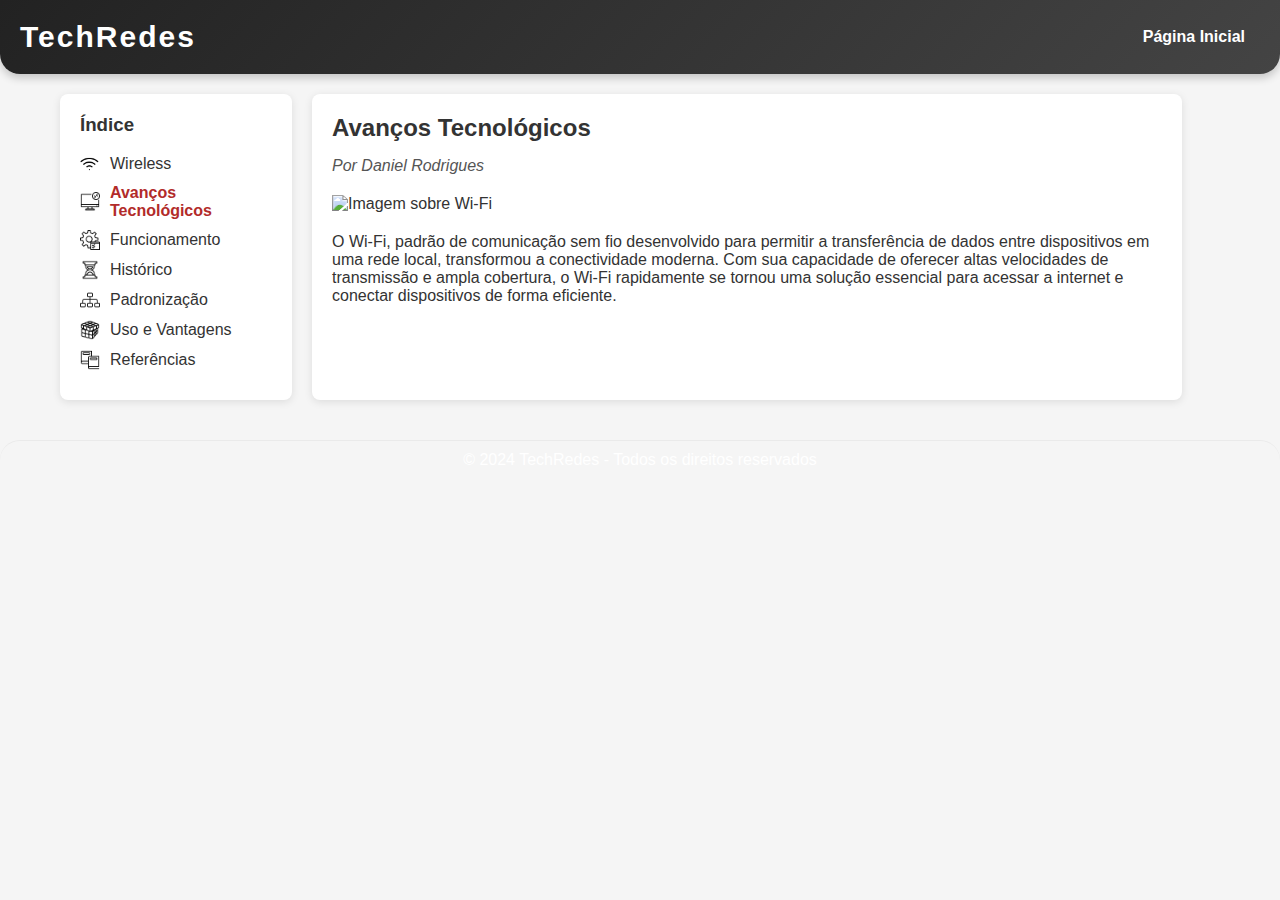
==== assets/html/avancos-tecnologicos.html @ 7eac4929 "primeiro lançamento" ====
<!-- Página Wireless (wireless.html) -->
<!DOCTYPE html>
<html lang="pt-BR">
<head>
    <meta charset="UTF-8">
    <meta name="viewport" content="width=device-width, initial-scale=1.0">
    <title>Wireless: A Revolução na Comunicação Sem Fio</title>
    <link rel="stylesheet" href="./../css/reading.styles.css">
</head>
<body>
    <header>
        <div class="logo">
            <h1>TechRedes</h1>
        </div>
        <nav>
            <ul>
                <li><a href="./../../index.html">Página Inicial</a></li>
            </ul>
        </nav>
    </header>

    <main>
        <div class="content">
            <aside class="indice-lateral">
                <h3>Índice</h3> <br>
                <ul>
                    <li>
                        <a href="wireless.html">
                            <img src="./../img/icons/icons8-wi-fi-64.png" alt="Ícone Wireless" class="indice-icon">
                            Wireless
                        </a>
                    </li>
                    <li>
                        <a href="avanços-tecnologicos.html" class="ativo">
                            <img src="./../img/icons/icons8-conexão-rdp-100.png" alt="Ícone Avanços Tecnológicos" class="indice-icon">
                            Avanços Tecnológicos
                        </a>
                    </li>
                    <li>
                        <a href="funcionamento.html">
                            <img src="./../img/icons/icons8-ferramentas-100.png" alt="Ícone Funcionamento" class="indice-icon">
                            Funcionamento
                        </a>
                    </li>
                    <li>
                        <a href="histórico.html">
                            <img src="./../img/icons/icons8-histórico-100.png" alt="Ícone Histórico" class="indice-icon">
                            Histórico
                        </a>
                    </li>
                    <li>
                        <a href="padronizacao.html">
                            <img src="./../img/icons/icons8-estrutura-100.png" alt="Ícone Padronização" class="indice-icon">
                            Padronização
                        </a>
                    </li>
                    <li>
                        <a href="uso-vantagens.html">
                            <img src="./../img/icons/icons8-cubo-de-rubik-100.png" alt="Ícone Uso e Vantagens" class="indice-icon">
                            Uso e Vantagens
                        </a>
                    </li>
                    <li>
                        <a href="referencias.html">
                            <img src="./../img/icons/icons8-livros-100.png" alt="Ícone Referências" class="indice-icon">
                            Referências
                        </a>
                    </li>
                </ul>
            </aside>

            <section class="conteudo-principal">
                <h2>Avanços Tecnológicos</h2>
                <p class="autor">Por Daniel Rodrigues</p>

                <img src="./../images/wireless-tech.jpg" alt="Imagem sobre Wi-Fi" class="imagem-principal">

                <p>
                    O Wi-Fi, padrão de comunicação sem fio desenvolvido para permitir a transferência de dados entre dispositivos em uma rede local, transformou a conectividade moderna. Com sua capacidade de oferecer altas velocidades de transmissão e ampla cobertura, o Wi-Fi rapidamente se tornou uma solução essencial para acessar a internet e conectar dispositivos de forma eficiente. 
                </p>
                <!-- Aqui você pode incluir mais conteúdo relacionado ao Wi-Fi -->
            </section>
        </div>
    </main>

    <footer>
        <p>&copy; 2024 TechRedes - Todos os direitos reservados</p>
    </footer>
</body>
</html>
---- assets/css/reading.styles.css ----
/* Incluindo estilos da página principal */
@import url('styles.css');

/* Estilo geral para as páginas de leitura */
body {
    background-color: #f5f5f5;
}

/* Layout principal para páginas de leitura */
.content {
    display: flex;
    margin: 20px auto;
    max-width: 1200px;
    padding: 0 20px;
}

/* Índice lateral */
.indice-lateral {
    width: 20%;
    background-color: #fff;
    padding: 20px;
    border-radius: 8px;
    box-shadow: 0 2px 8px rgba(0, 0, 0, 0.1);
    margin-right: 20px;
}

.indice-lateral h3 {
    margin-top: 0;
}

.indice-lateral ul {
    list-style: none;
    padding: 0;
}

.indice-lateral ul li {
    margin-bottom: 10px;
    display: flex;
    align-items: center;
}

.indice-lateral ul li a {
    text-decoration: none;
    color: #333;
    display: flex;
    align-items: center;
}

.indice-lateral ul li a:hover,
.indice-lateral ul li a.ativo {
    color: #b22b2a;
    font-weight: bold;
}

.indice-icon {
    width: 20px;
    height: 20px;
    margin-right: 10px;
}

/* Conteúdo principal */
.conteudo-principal {
    width: 75%;
    background-color: #fff;
    padding: 20px;
    border-radius: 8px;
    box-shadow: 0 2px 8px rgba(0, 0, 0, 0.1);
}

.conteudo-principal h2 {
    margin-bottom: 15px;
    color: #333;
}

/* Imagem principal */
.imagem-principal {
    width: 100%;
    max-height: 400px;
    object-fit: cover;
    margin-bottom: 20px;
}

/* Autor */
.autor {
    font-style: italic;
    color: #555;
    margin-bottom: 20px;
}

/* Footer específico para páginas de leitura */
footer {
    background-color: #f5f5f5;
    text-align: center;
    padding: 10px 0;
    border-top: 1px solid #eaeaea;
}

/* Seção de resumo */
.resumo {
    background-color: #f9f9f9;
    padding: 20px;
    border-left: 5px solid #007BFF;
    margin-bottom: 30px;
}

/* Tabela de vantagens */
.tabela-vantagens {
    width: 100%;
    border-collapse: collapse;
    margin-top: 20px;
}

.tabela-vantagens th, .tabela-vantagens td {
    border: 1px solid #ddd;
    padding: 8px;
}

.tabela-vantagens th {
    background-color: #007BFF;
    color: white;
}

/* Caixa de destaque */
.caixa-destaque {
    background-color: #f0f0f0;
    padding: 15px;
    border-left: 4px solid #007BFF;
    margin: 20px 0;
}

/* Código de exemplo */
.codigo-exemplo {
    background-color: #272822;
    color: #f8f8f2;
    padding: 15px;
    font-family: monospace;
    margin: 20px 0;
}

/* Botão de download */
.btn-download {
    display: inline-block;
    padding: 10px 20px;
    background-color: #007BFF;
    color: white;
    text-decoration: none;
    border-radius: 4px;
    margin-top: 20px;
}

.btn-download:hover {
    background-color: #0056b3;
}

/* Estilos específicos para a página wireless.html */

/* Estilo geral para a página wireless */
body {
    background-color: #f5f5f5;
}

/* Layout principal para a página wireless */
.content {
    display: flex;
    margin: 20px auto;
    max-width: 1200px;
    padding: 0 20px;
}

/* Índice lateral da página wireless */
.indice-lateral {
    width: 20%;
    background-color: #fff;
    padding: 20px;
    border-radius: 8px;
    box-shadow: 0 2px 8px rgba(0, 0, 0, 0.1);
    margin-right: 20px;
}

.indice-lateral h3 {
    margin-top: 0;
}

.indice-lateral ul {
    list-style: none;
    padding: 0;
}

.indice-lateral ul li {
    margin-bottom: 10px;
    display: flex;
    align-items: center;
}

.indice-lateral ul li a {
    text-decoration: none;
    color: #333;
    display: flex;
    align-items: center;
}

.indice-lateral ul li a:hover,
.indice-lateral ul li a.ativo {
    color: #b22b2a;
    font-weight: bold;
}

.indice-icon {
    width: 20px;
    height: 20px;
    margin-right: 10px;
}

/* Conteúdo principal da página wireless */
.conteudo-principal {
    width: 75%;
    background-color: #fff;
    padding: 20px;
    border-radius: 8px;
    box-shadow: 0 2px 8px rgba(0, 0, 0, 0.1);
}

.conteudo-principal h2 {
    margin-bottom: 15px;
    color: #333;
}

/* Contêiner da imagem principal */
.imagem-principal-container {
    display: flex;
    justify-content: center; /* Centraliza horizontalmente */
    margin-bottom: 20px;
}

/* Imagem principal da página wireless */
.imagem-principal {
    width: 40%;
    max-height: 400px;
    object-fit: cover;
}


/* Autor da página wireless */
.autor {
    font-style: italic;
    color: #555;
    margin-bottom: 20px;
}

/* Footer da página wireless */
footer {
    background-color: #f5f5f5;
    text-align: center;
    padding: 10px 0;
    border-top: 1px solid #eaeaea;
}

/* Caixa de destaque da página wireless */
.caixa-destaque {
    background-color: #f0f0f0;
    padding: 15px;
    border-left: 4px solid #007BFF;
    margin: 20px 0;
}

/* Estilos para gráfico e diagrama */
/* Estilos para o contêiner de gráficos e diagramas */
.grafico {
    display: flex;
    justify-content: center; /* Centraliza a imagem horizontalmente */
    margin: 20px 0; /* Adicione margem se necessário */
}

.grafico img {
    width: 65%;
    height: auto;
}


/* Estilo do acordeão */
.acordeao {
    margin: 1rem 0;
}

.acordeao-btn {
    background-color: #007BFF;
    color: white;
    border: none;
    padding: 10px;
    cursor: pointer;
    text-align: left;
    width: 100%;
    border-radius: 4px;
}

.acordeao-conteudo {
    padding: 10px;
    display: none;
    border-top: 1px solid #ddd;
}

.acordeao-btn.active + .acordeao-conteudo {
    display: block;
}

/* Estilo da tabela de padrões */
.tabela-padroes {
    width: 100%;
    border-collapse: collapse;
    margin: 1rem 0;
}

.tabela-padroes th, .tabela-padroes td {
    border: 1px solid #ddd;
    padding: 8px;
    text-align: left;
}

.tabela-padroes th {
    background-color: #f4f4f4;
}

/* Lista de limitações e desafios */
.limitações-desafios,
.aplicacoes {
    list-style: none;
    padding: 0;
}

.limitações-desafios li,
.aplicacoes li {
    margin: 0.5rem 0;
}


/* Estilo para listas de componentes e limitações/desafios */
.componentes,
.limitações-desafios,
.aplicacoes {
    list-style: none;
    padding: 0;
    margin: 0;
}

/* Adicionando estilo às listas */
.componentes li,
.limitações-desafios li,
.aplicacoes li {
    background-color: #ffffff;
    border: 1px solid #ffffff;
    border-radius: 4px;
   /* padding: 0px; */
    margin-bottom: 10px;
    font-size: 16px;
    color: #333;
    transition: background-color 0.3s ease;
}

/* Alterar a cor de fundo ao passar o mouse */
.componentes li:hover,
.limitações-desafios li:hover,
.aplicacoes li:hover {
    background-color: #ffffff;
}

/* Adiciona ícones à esquerda dos itens da lista (opcional) */
.componentes li::before,
.limitações-desafios li::before,
.aplicacoes li::before {
    content: '•';
    color: #007BFF; /* Cor do ícone */
    font-size: 20px;
    margin-right: 10px;
    vertical-align: middle;
}

/* Estilo para listas numeradas */
.etapas-funcionamento {
    list-style-type: decimal;
    padding: 0 20px;
    margin: 20px 0;
}

.etapas-funcionamento li {
    margin-bottom: 10px;
    font-size: 16px;
    color: #333;
}
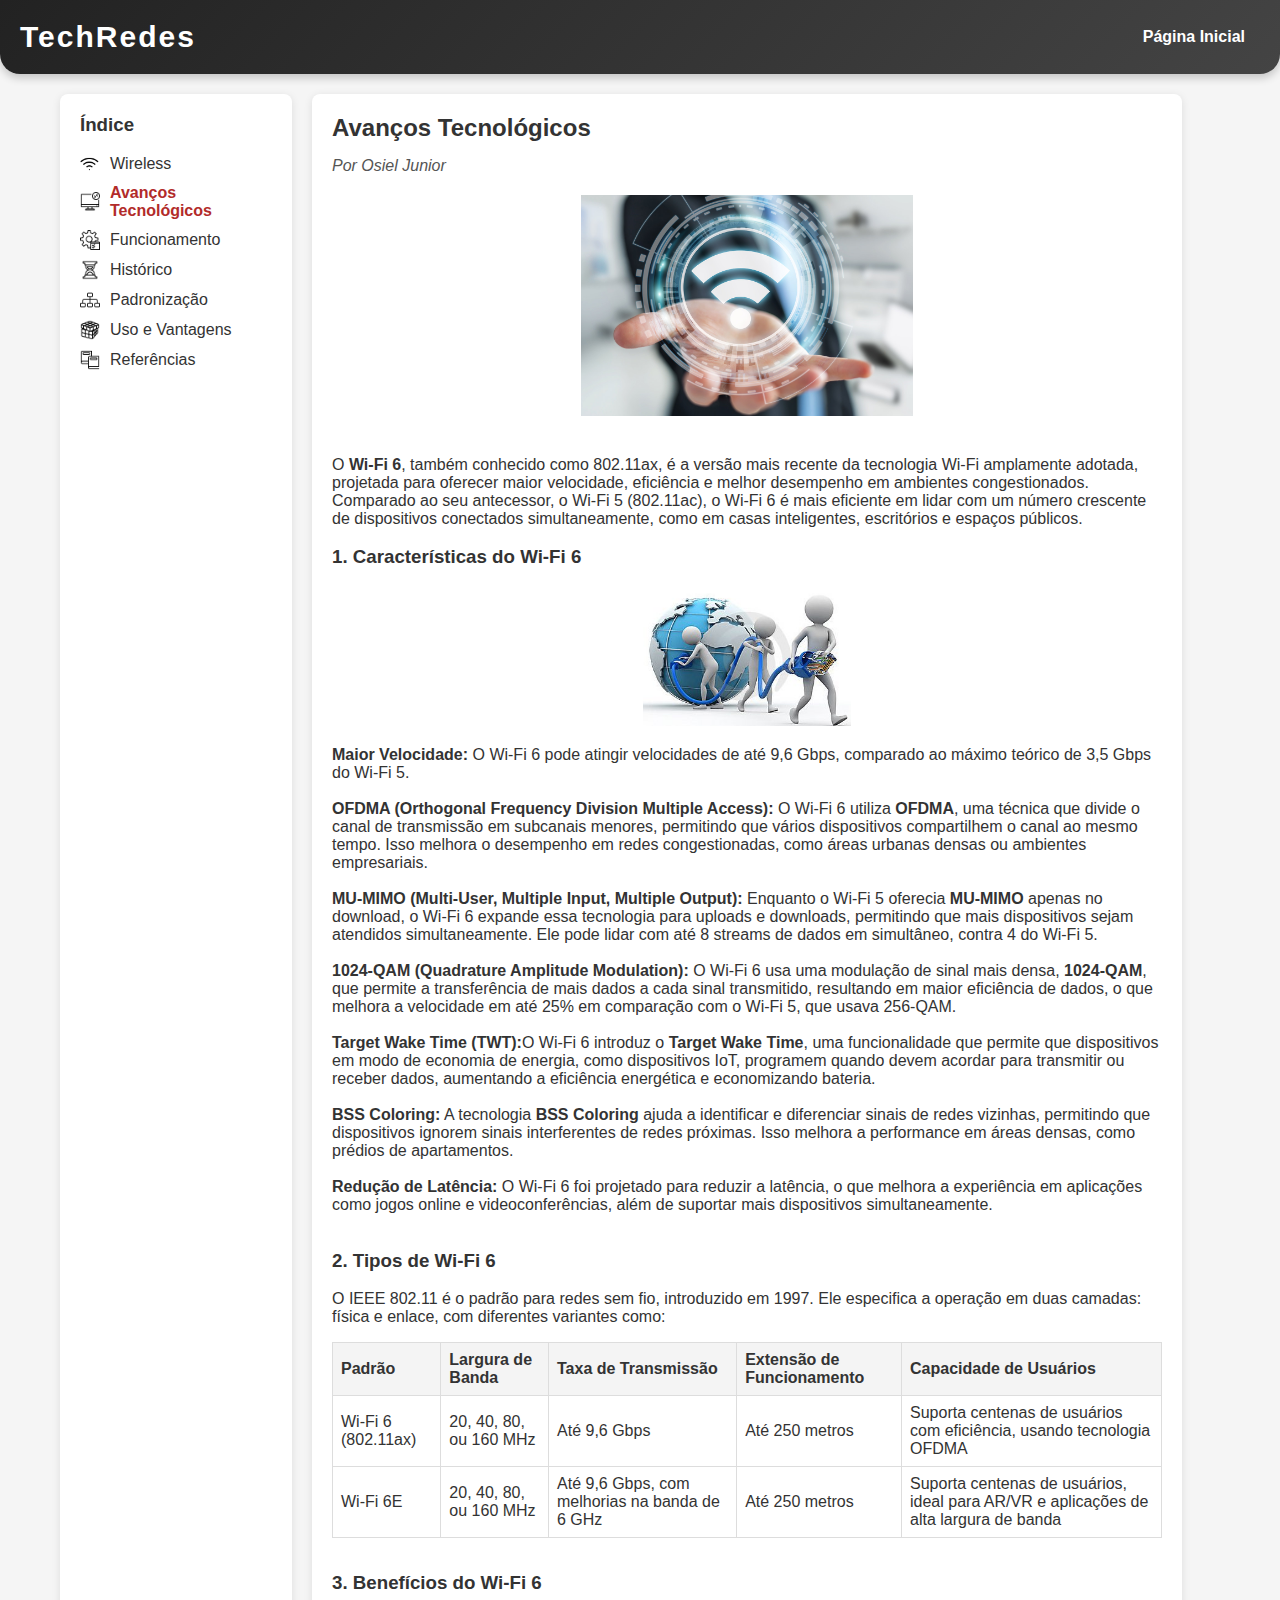
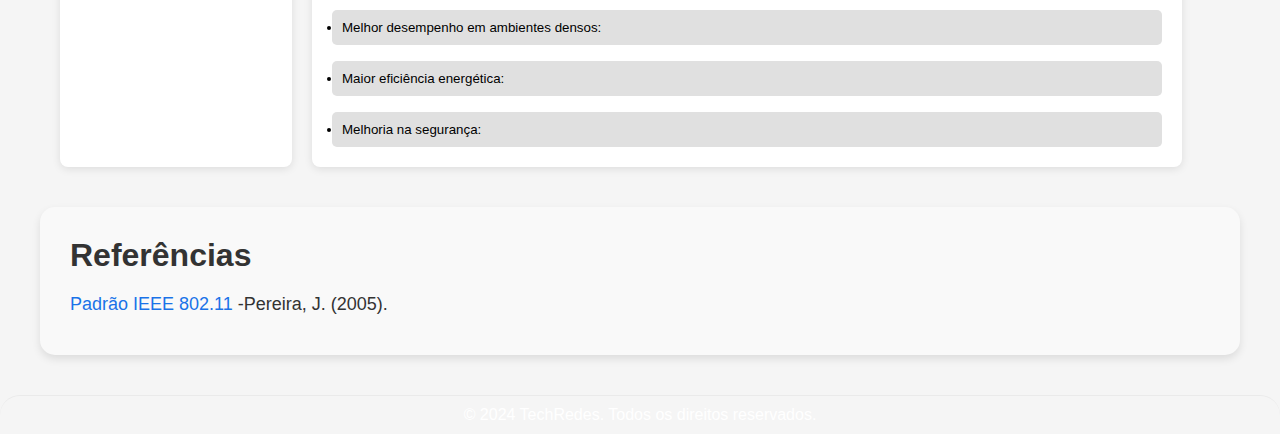
==== commit 79d1c35e: "padronização" ====
--- a/assets/html/avancos-tecnologicos.html
+++ b/assets/html/avancos-tecnologicos.html
@@ -1,10 +1,11 @@
-<!-- Página Wireless (wireless.html) -->
+<!-- Página avanços-tecnologicos (avanços-tecnologicos.html) -->
 <!DOCTYPE html>
 <html lang="pt-BR">
 <head>
     <meta charset="UTF-8">
     <meta name="viewport" content="width=device-width, initial-scale=1.0">
-    <title>Wireless: A Revolução na Comunicação Sem Fio</title>
+    <link rel="shortcut icon" href="../img/rede.png" type="image/x-icon">
+    <title>Wireless: Padronização</title>
     <link rel="stylesheet" href="./../css/reading.styles.css">
 </head>
 <body>
@@ -22,16 +23,16 @@
     <main>
         <div class="content">
             <aside class="indice-lateral">
-                <h3>Índice</h3> <br>
+                <h3>Índice</h3><br>
                 <ul>
                     <li>
-                        <a href="wireless.html">
+                        <a href="wireless.html" >
                             <img src="./../img/icons/icons8-wi-fi-64.png" alt="Ícone Wireless" class="indice-icon">
                             Wireless
                         </a>
                     </li>
                     <li>
-                        <a href="avanços-tecnologicos.html" class="ativo">
+                        <a href="avancos-tecnologicos.html" class="ativo">
                             <img src="./../img/icons/icons8-conexão-rdp-100.png" alt="Ícone Avanços Tecnológicos" class="indice-icon">
                             Avanços Tecnológicos
                         </a>
@@ -71,20 +72,151 @@
 
             <section class="conteudo-principal">
                 <h2>Avanços Tecnológicos</h2>
-                <p class="autor">Por Daniel Rodrigues</p>
-
-                <img src="./../images/wireless-tech.jpg" alt="Imagem sobre Wi-Fi" class="imagem-principal">
-
-                <p>
-                    O Wi-Fi, padrão de comunicação sem fio desenvolvido para permitir a transferência de dados entre dispositivos em uma rede local, transformou a conectividade moderna. Com sua capacidade de oferecer altas velocidades de transmissão e ampla cobertura, o Wi-Fi rapidamente se tornou uma solução essencial para acessar a internet e conectar dispositivos de forma eficiente. 
-                </p>
-                <!-- Aqui você pode incluir mais conteúdo relacionado ao Wi-Fi -->
+                <p class="autor">Por Osiel Junior</p>
+
+                <div class="imagem-principal-container">
+                    <img src="./../img/avancos-tecnologicos/avancos1.jpg" alt="Gráfico de Componentes" class="imagem-principal">
+                </div>
+
+                <p>O <strong>Wi-Fi 6</strong>, também conhecido como 802.11ax, é a versão mais recente da tecnologia Wi-Fi amplamente adotada, projetada para oferecer maior velocidade, eficiência e melhor desempenho em ambientes congestionados. Comparado ao seu antecessor, o Wi-Fi 5 (802.11ac), o Wi-Fi 6 é mais eficiente em lidar com um número crescente de dispositivos conectados simultaneamente, como em casas inteligentes, escritórios e espaços públicos.
+                </p><br>
+
+                <h3>1. Características do Wi-Fi 6</h3>
+                <div class="grafico">
+                    <img src="./../img/padronizacao/module.jpeg" alt="Gráfico de Componentes">
+                </div>
+        
+            
+
+                        <p>
+                           <strong> Maior Velocidade:</strong> O Wi-Fi 6 pode atingir velocidades de até 9,6 Gbps, comparado ao máximo teórico de 3,5 Gbps do Wi-Fi 5.
+                        </p><br>
+
+                        <p>
+                        <strong>OFDMA (Orthogonal Frequency Division Multiple Access): </strong> O Wi-Fi 6 utiliza <strong>OFDMA</strong>, uma técnica que divide o canal de transmissão em subcanais menores, permitindo que vários dispositivos compartilhem o canal ao mesmo tempo. Isso melhora o desempenho em redes congestionadas, como áreas urbanas densas ou ambientes empresariais.
+                        </p><br>
+
+                        <p>
+                            <strong>MU-MIMO (Multi-User, Multiple Input, Multiple Output):</strong> Enquanto o Wi-Fi 5 oferecia <strong>MU-MIMO</strong> apenas no download, o Wi-Fi 6 expande essa tecnologia para uploads e downloads, permitindo que mais dispositivos sejam atendidos simultaneamente. Ele pode lidar com até 8 streams de dados em simultâneo, contra 4 do Wi-Fi 5.
+                        </p><br>
+
+                        <p>
+                            <strong>1024-QAM (Quadrature Amplitude Modulation):</strong>
+                            O Wi-Fi 6 usa uma modulação de sinal mais densa, <strong>1024-QAM</strong>, que permite a transferência de mais dados a cada sinal transmitido, resultando em maior eficiência de dados, o que melhora a velocidade em até 25% em comparação com o Wi-Fi 5, que usava 256-QAM.
+                        </p><br>
+
+                        <p>
+                            <strong>Target Wake Time (TWT):</strong>O Wi-Fi 6 introduz o <strong>Target Wake Time</strong>, uma funcionalidade que permite que dispositivos em modo de economia de energia, como dispositivos IoT, programem quando devem acordar para transmitir ou receber dados, aumentando a eficiência energética e economizando bateria.
+                        </p><br>
+                        
+                        <p>
+                            <strong>BSS Coloring:</strong>
+                            A tecnologia <strong>BSS Coloring</strong> ajuda a identificar e diferenciar sinais de redes vizinhas, permitindo que dispositivos ignorem sinais interferentes de redes próximas. Isso melhora a performance em áreas densas, como prédios de apartamentos.
+                        </p><br>
+
+                        <p>
+                            <strong>Redução de Latência:</strong>
+                            O Wi-Fi 6 foi projetado para reduzir a latência, o que melhora a experiência em aplicações como jogos online e videoconferências, além de suportar mais dispositivos simultaneamente.
+                        </p><br>
+           
+
+               <br> <h3>2. Tipos de Wi-Fi 6</h3><br>
+               <p> O IEEE 802.11 é o padrão para redes sem fio, introduzido em 1997. Ele especifica a operação em duas camadas: física e enlace, com diferentes variantes como: 
+    
+                
+
+                <table class="tabela-padroes">
+                    <thead>
+                        <tr>
+                            <th>Padrão</th>
+                            <th>Largura de Banda</th>
+                            <th>Taxa de Transmissão</th>
+                            <th>Extensão de Funcionamento</th>
+                            <th>Capacidade de Usuários</th>
+                        </tr>
+                    </thead>
+                    <tbody>
+                        <tr>
+                            <td>Wi-Fi 6 (802.11ax)</td>
+                            <td>20, 40, 80, ou 160 MHz</td>
+                            <td>Até 9,6 Gbps</td>
+                            <td>Até 250 metros</td>
+                            <td>Suporta centenas de usuários com eficiência, usando tecnologia OFDMA</td>
+                        </tr>
+                        <tr>
+                            <td>Wi-Fi 6E</td>
+                            <td>20, 40, 80, ou 160 MHz</td>
+                            <td>Até 9,6 Gbps, com melhorias na banda de 6 GHz</td>
+                            <td>Até 250 metros</td>
+                            <td>Suporta centenas de usuários, ideal para AR/VR e aplicações de alta largura de banda</td>
+                        </tr>
+                    </tbody>
+                </table>   <br>
+                
+                
+
+                <h3>3. Benefícios do Wi-Fi 6</h3>
+                
+            <div class="acordeao">
+                <button class="acordeao-btn"><li>Melhor desempenho em ambientes densos:</li></button>
+                <div class="acordeao-conteudo">
+                    <p>
+                        O Wi-Fi 6 foi projetado para lidar com áreas onde há muitos dispositivos conectados à rede, como edifícios de apartamentos ou escritórios corporativos</p> 
+                </div>
+            </div>
+
+
+            <div class="acordeao">
+                <button class="acordeao-btn"><li>Maior eficiência energética:</li></button>
+                <div class="acordeao-conteudo">
+                    <p>
+                        Com o recurso TWT, dispositivos em redes Wi-Fi 6 podem economizar energia, aumentando a vida útil da bateria em dispositivos móveis e IoT.</p> 
+                </div>
+            </div>
+
+            <div class="acordeao"></div>
+                <button class="acordeao-btn"><li>Melhoria na segurança:</li></button>
+                <div class="acordeao-conteudo">
+                    <p>
+                        Embora não exclusivo do Wi-Fi 6, a <strong>WPA3</strong>, a versão mais recente do protocolo de segurança Wi-Fi, geralmente é usada em dispositivos Wi-Fi 6, proporcionando uma camada extra de proteção.</p> 
+                </div>
+            </div>
+
+
             </section>
+
+
+
+
+            
         </div>
+        <section id="referencias" class="referencias">
+            <div class="container">
+                <h2>Referências</h2>
+                <ul>
+                    <li><a href=" https://www.maxwell.vrac.puc-rio.br/7589/7589_3.PDF" target="_blank">Padrão IEEE 802.11</a> -Pereira, J. (2005).</li>
+                   
+                </ul>
+            </div>
+        </section>
+        
     </main>
 
     <footer>
-        <p>&copy; 2024 TechRedes - Todos os direitos reservados</p>
+        <p>&copy; 2024 TechRedes. Todos os direitos reservados.</p>
     </footer>
+
+    <script>
+        document.querySelectorAll('.acordeao-btn').forEach(button => {
+            button.addEventListener('click', () => {
+                button.classList.toggle('active');
+                const acordeaoContent = button.nextElementSibling;
+                acordeaoContent.style.display = acordeaoContent.style.display === 'block' ? 'none' : 'block';
+            });
+        });
+
+
+        
+    </script>
 </body>
 </html>
--- a/assets/css/reading.styles.css
+++ b/assets/css/reading.styles.css
@@ -1,4 +1,3 @@
-/* Incluindo estilos da página principal */
 @import url('styles.css');
 
 /* Estilo geral para as páginas de leitura */
@@ -14,7 +13,6 @@
     padding: 0 20px;
 }
 
-/* Índice lateral */
 .indice-lateral {
     width: 20%;
     background-color: #fff;
@@ -137,16 +135,6 @@
     margin: 20px 0;
 }
 
-/* Botão de download */
-.btn-download {
-    display: inline-block;
-    padding: 10px 20px;
-    background-color: #007BFF;
-    color: white;
-    text-decoration: none;
-    border-radius: 4px;
-    margin-top: 20px;
-}
 
 .btn-download:hover {
     background-color: #0056b3;
@@ -263,16 +251,15 @@
     margin: 20px 0;
 }
 
-/* Estilos para gráfico e diagrama */
-/* Estilos para o contêiner de gráficos e diagramas */
+/* Estilos para gráfico e diagramas */
 .grafico {
     display: flex;
     justify-content: center; /* Centraliza a imagem horizontalmente */
-    margin: 20px 0; /* Adicione margem se necessário */
+    margin: 20px 0; 
 }
 
 .grafico img {
-    width: 65%;
+    width: 25%;
     height: auto;
 }
 
@@ -284,7 +271,7 @@
 
 .acordeao-btn {
     background-color: #007BFF;
-    color: white;
+    color: rgb(0, 0, 0);
     border: none;
     padding: 10px;
     cursor: pointer;
@@ -363,7 +350,7 @@
     background-color: #ffffff;
 }
 
-/* Adiciona ícones à esquerda dos itens da lista (opcional) */
+/* Adiciona ícones à esquerda dos itens da lista */
 .componentes li::before,
 .limitações-desafios li::before,
 .aplicacoes li::before {
@@ -386,3 +373,19 @@
     font-size: 16px;
     color: #333;
 }
+
+
+.acordeao-btn {
+    cursor: pointer;
+    background-color: #e0e0e0;
+    padding: 10px;
+    border-radius: 5px;
+}
+
+.acordeao-btn:hover {
+    background-color: #d0d0d0;
+}
+
+.acordeao-btn.active {
+    background-color: #c0c0c0;
+}
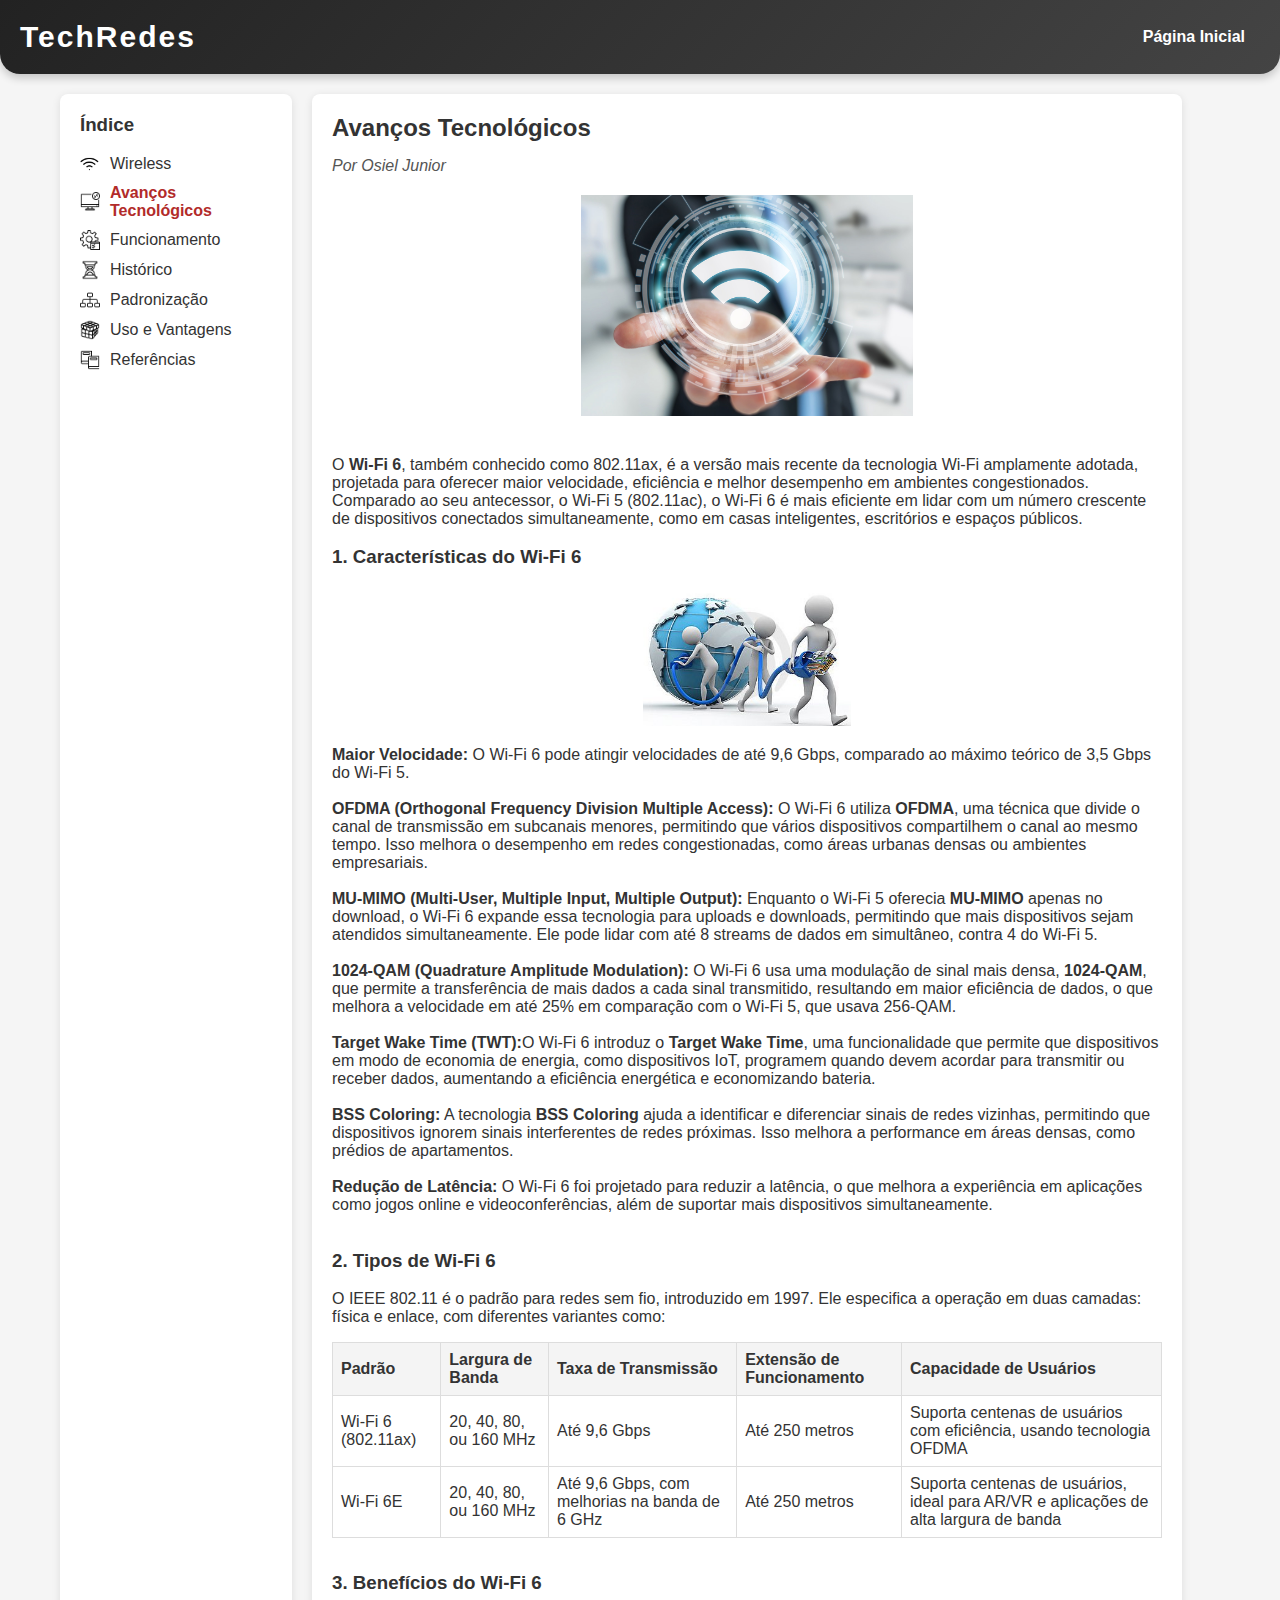
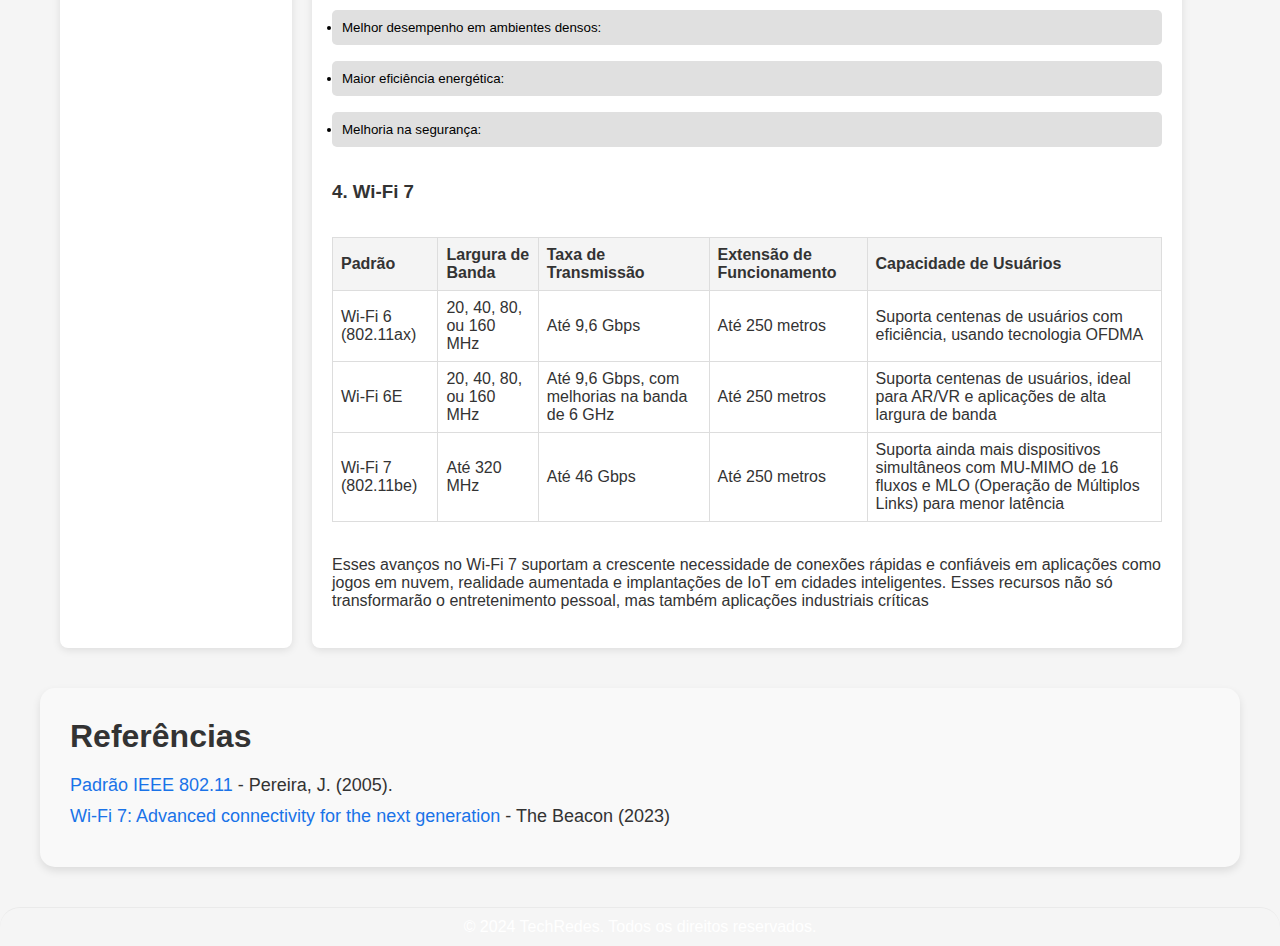
==== commit c2d2ef21: "atualização" ====
--- a/assets/html/avancos-tecnologicos.html
+++ b/assets/html/avancos-tecnologicos.html
@@ -174,16 +174,60 @@
                 </div>
             </div>
 
-            <div class="acordeao"></div>
+
+            <div class="acordeao">
                 <button class="acordeao-btn"><li>Melhoria na segurança:</li></button>
                 <div class="acordeao-conteudo">
                     <p>
-                        Embora não exclusivo do Wi-Fi 6, a <strong>WPA3</strong>, a versão mais recente do protocolo de segurança Wi-Fi, geralmente é usada em dispositivos Wi-Fi 6, proporcionando uma camada extra de proteção.</p> 
-                </div>
-            </div>
-
-
-            </section>
+                        Embora não exclusivo do Wi-Fi 6, a <strong>WPA3</strong>, a versão mais recente do protocolo de segurança Wi-Fi, geralmente é usada em dispositivos Wi-Fi 6, proporcionando uma camada extra de proteção.</p>  
+                </div>
+            </div>
+
+        
+          <br><h3>4. Wi-Fi 7 </h3><br>
+
+          <table class="tabela-padroes">
+            <thead>
+                <tr>
+                    <th>Padrão</th>
+                    <th>Largura de Banda</th>
+                    <th>Taxa de Transmissão</th>
+                    <th>Extensão de Funcionamento</th>
+                    <th>Capacidade de Usuários</th>
+                </tr>
+            </thead>
+            <tbody>
+                <tr>
+                    <td>Wi-Fi 6 (802.11ax)</td>
+                    <td>20, 40, 80, ou 160 MHz</td>
+                    <td>Até 9,6 Gbps</td>
+                    <td>Até 250 metros</td>
+                    <td>Suporta centenas de usuários com eficiência, usando tecnologia OFDMA</td>
+                </tr>
+                <tr>
+                    <td>Wi-Fi 6E</td>
+                    <td>20, 40, 80, ou 160 MHz</td>
+                    <td>Até 9,6 Gbps, com melhorias na banda de 6 GHz</td>
+                    <td>Até 250 metros</td>
+                    <td>Suporta centenas de usuários, ideal para AR/VR e aplicações de alta largura de banda</td>
+                </tr>
+                <tr>
+                    <td>Wi-Fi 7 (802.11be)</td>
+                    <td>Até 320 MHz</td>
+                    <td>Até 46 Gbps</td>
+                    <td>Até 250 metros</td>
+                    <td>Suporta ainda mais dispositivos simultâneos com MU-MIMO de 16 fluxos e MLO (Operação de Múltiplos Links) para menor latência</td>
+                </tr>
+            </tbody>
+        </table><br>
+        
+        <p>
+            Esses avanços no Wi-Fi 7 suportam a crescente necessidade de conexões rápidas e confiáveis em aplicações como jogos em nuvem, realidade aumentada e implantações de IoT em cidades inteligentes. Esses recursos não só transformarão o entretenimento pessoal, mas também aplicações industriais críticas
+        </p><br>
+        
+        
+            
+         </section>
 
 
 
@@ -194,7 +238,9 @@
             <div class="container">
                 <h2>Referências</h2>
                 <ul>
-                    <li><a href=" https://www.maxwell.vrac.puc-rio.br/7589/7589_3.PDF" target="_blank">Padrão IEEE 802.11</a> -Pereira, J. (2005).</li>
+                    <li><a href=" https://www.maxwell.vrac.puc-rio.br/7589/7589_3.PDF" target="_blank">Padrão IEEE 802.11</a> - Pereira, J. (2005).</li>
+
+                    <li><a href="https://www.wi-fi.org/beacon/the-beacon/wi-fi-7-advanced-connectivity-for-the-next-generation">Wi-Fi 7: Advanced connectivity for the next generation</a> - The Beacon (2023)</li>
                    
                 </ul>
             </div>
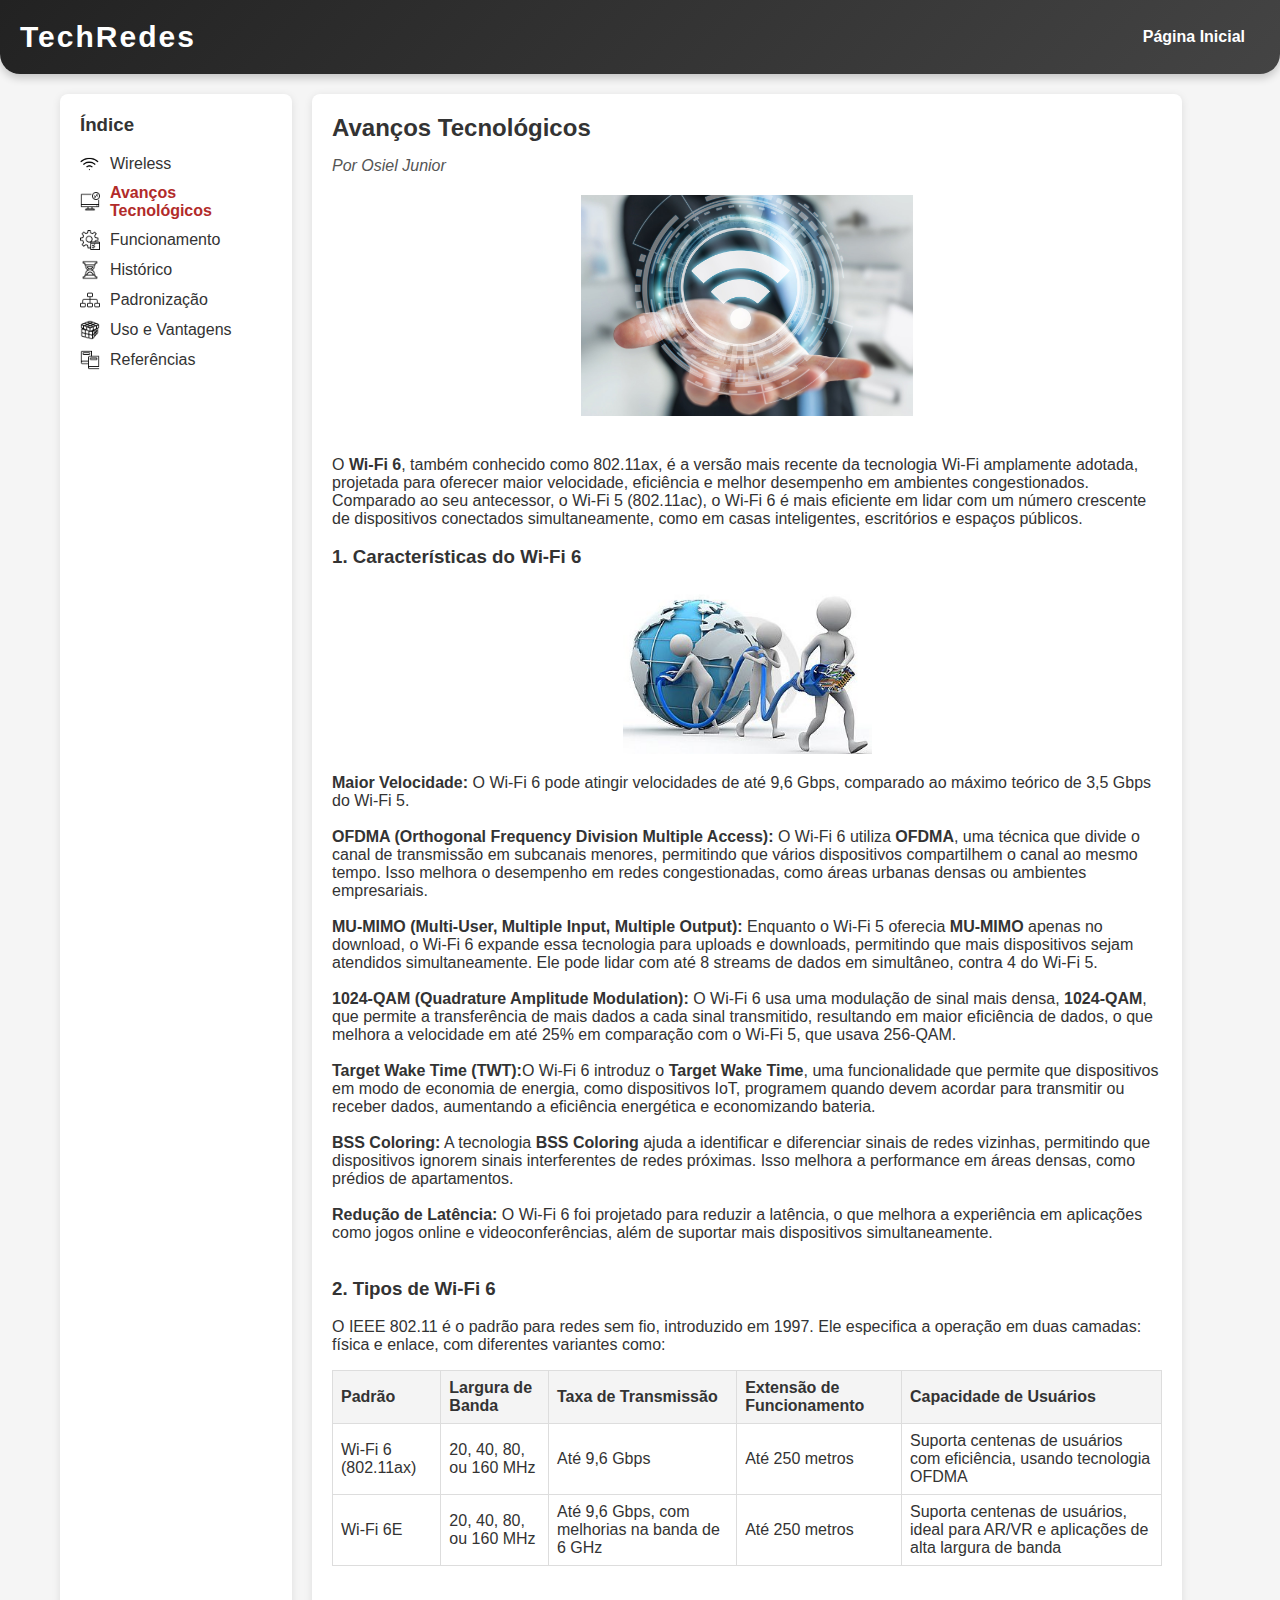
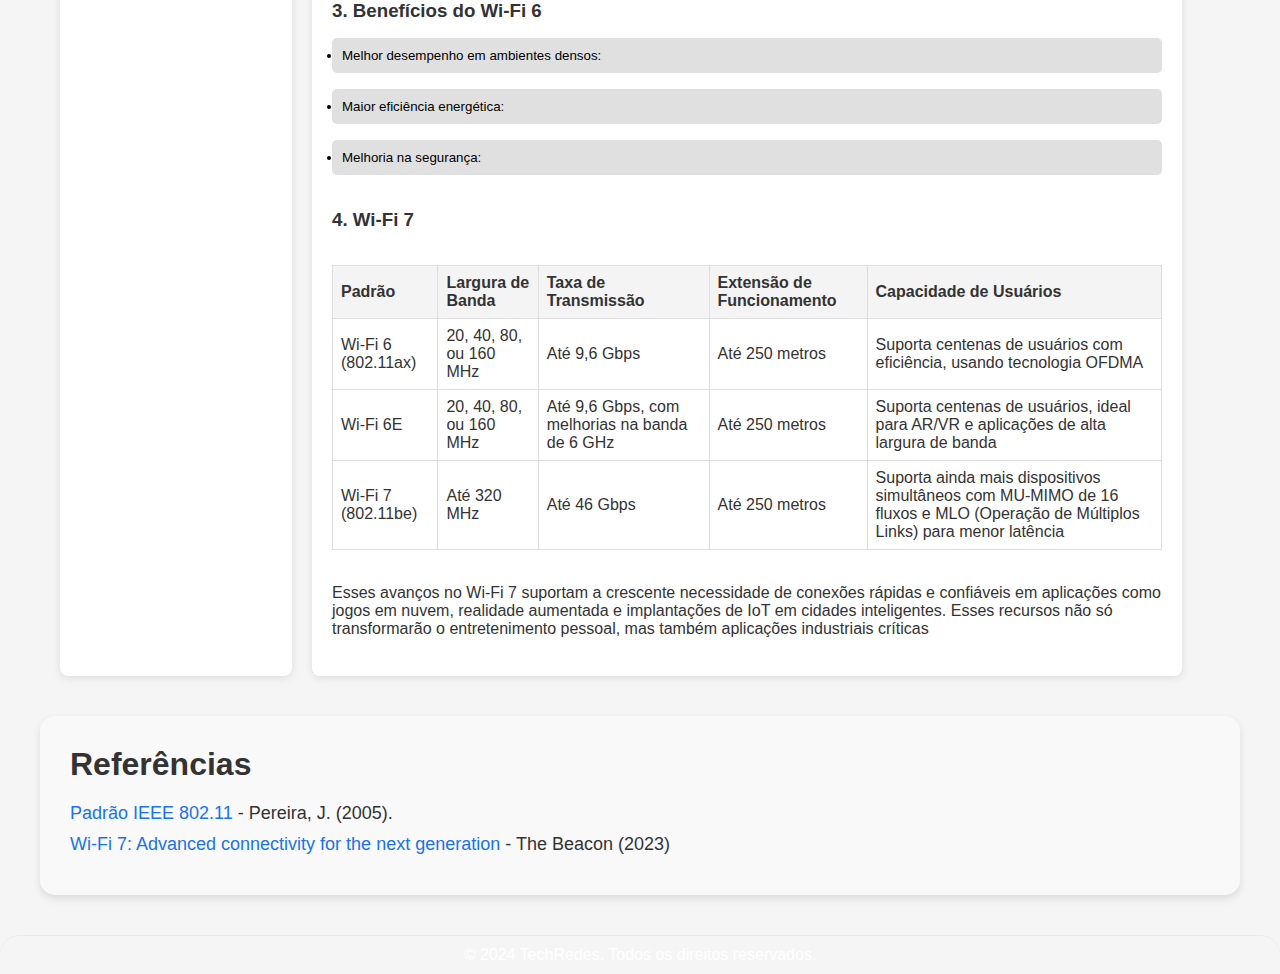
==== commit c8ce7992: "atualização wireless" ====
--- a/assets/html/avancos-tecnologicos.html
+++ b/assets/html/avancos-tecnologicos.html
@@ -82,7 +82,7 @@
                 </p><br>
 
                 <h3>1. Características do Wi-Fi 6</h3>
-                <div class="grafico">
+                <div class="graficos">
                     <img src="./../img/padronizacao/module.jpeg" alt="Gráfico de Componentes">
                 </div>
         
--- a/assets/css/reading.styles.css
+++ b/assets/css/reading.styles.css
@@ -257,9 +257,19 @@
     justify-content: center; /* Centraliza a imagem horizontalmente */
     margin: 20px 0; 
 }
+.graficos {
+    display: flex;
+    justify-content: center; /* Centraliza a imagem horizontalmente */
+    margin: 20px 0; 
+}
 
 .grafico img {
-    width: 25%;
+    width: 55%;
+    height: auto;
+}
+
+.graficos img {
+    width: 30%;
     height: auto;
 }
 
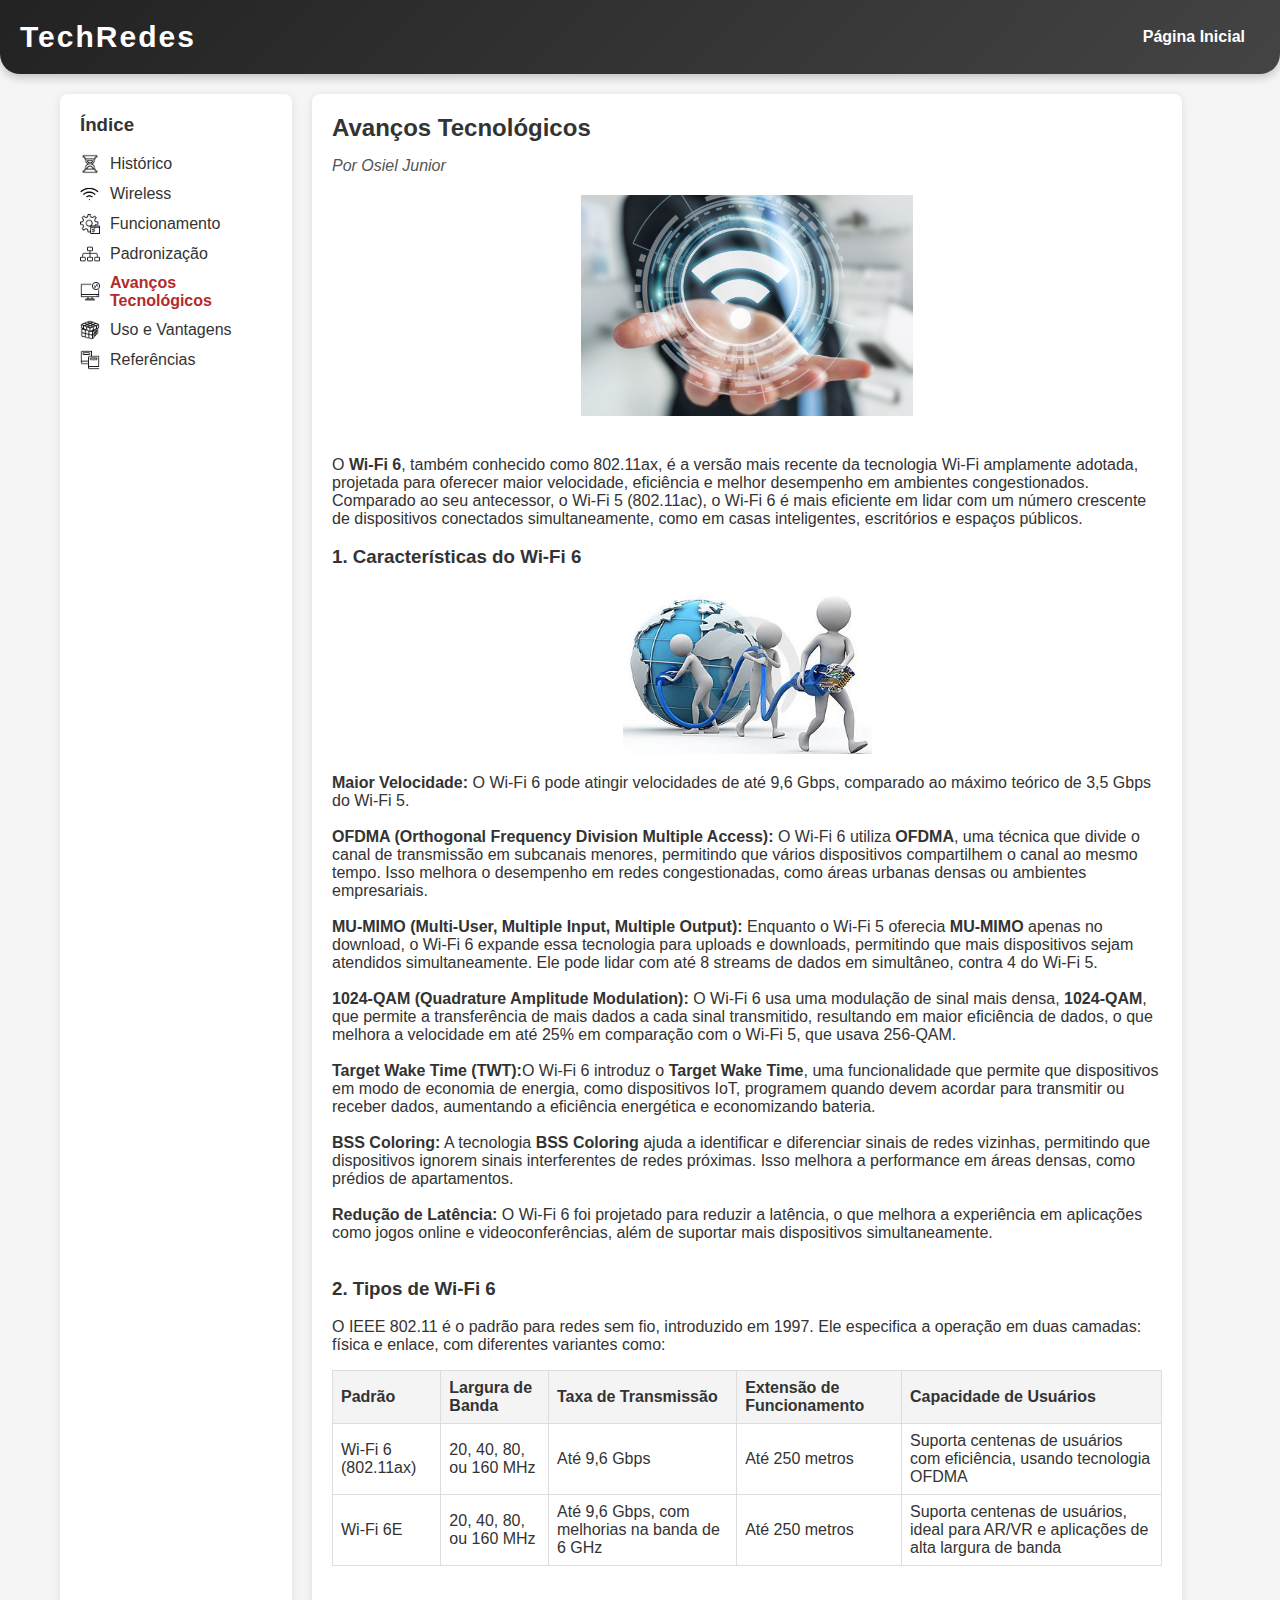
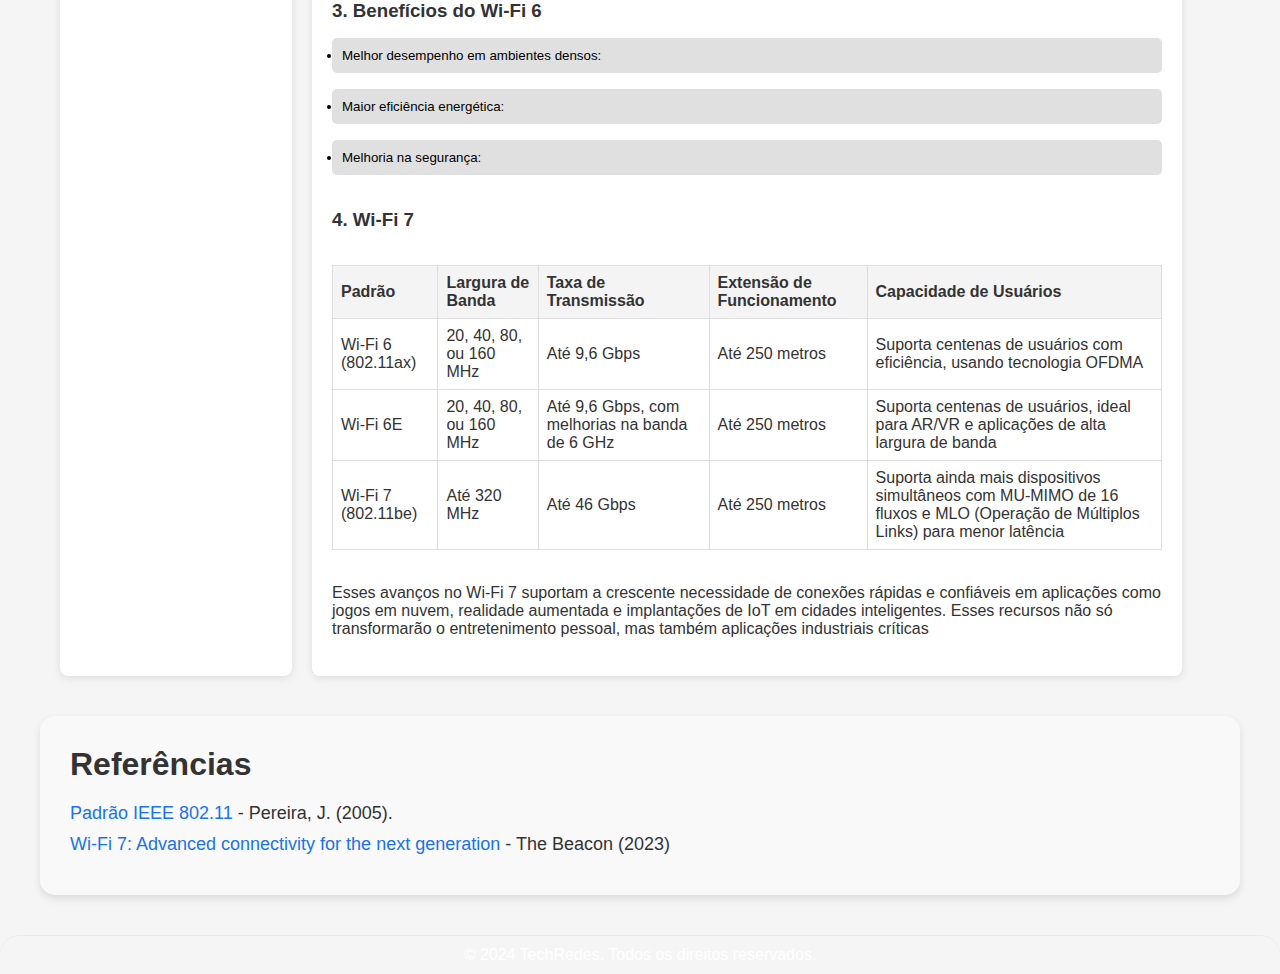
==== commit edacb16a: "atualização do sumário" ====
--- a/assets/html/avancos-tecnologicos.html
+++ b/assets/html/avancos-tecnologicos.html
@@ -25,10 +25,30 @@
             <aside class="indice-lateral">
                 <h3>Índice</h3><br>
                 <ul>
-                    <li>
-                        <a href="wireless.html" >
+
+                    <li>
+                        <a href="histórico.html">
+                            <img src="./../img/icons/icons8-histórico-100.png" alt="Ícone Histórico" class="indice-icon">
+                            Histórico
+                        </a>
+                    </li>
+                    <li>
+                        <a href="wireless.html">
                             <img src="./../img/icons/icons8-wi-fi-64.png" alt="Ícone Wireless" class="indice-icon">
                             Wireless
+                        </a>
+                    </li>
+
+                    <li>
+                        <a href="funcionamento.html">
+                            <img src="./../img/icons/icons8-ferramentas-100.png" alt="Ícone Funcionamento" class="indice-icon">
+                            Funcionamento
+                        </a>
+                    </li>
+                    <li>
+                        <a href="padronizacao.html">
+                            <img src="./../img/icons/icons8-estrutura-100.png" alt="Ícone Padronização" class="indice-icon">
+                            Padronização
                         </a>
                     </li>
                     <li>
@@ -37,24 +57,8 @@
                             Avanços Tecnológicos
                         </a>
                     </li>
-                    <li>
-                        <a href="funcionamento.html">
-                            <img src="./../img/icons/icons8-ferramentas-100.png" alt="Ícone Funcionamento" class="indice-icon">
-                            Funcionamento
-                        </a>
-                    </li>
-                    <li>
-                        <a href="histórico.html">
-                            <img src="./../img/icons/icons8-histórico-100.png" alt="Ícone Histórico" class="indice-icon">
-                            Histórico
-                        </a>
-                    </li>
-                    <li>
-                        <a href="padronizacao.html">
-                            <img src="./../img/icons/icons8-estrutura-100.png" alt="Ícone Padronização" class="indice-icon">
-                            Padronização
-                        </a>
-                    </li>
+                   
+        
                     <li>
                         <a href="uso-vantagens.html">
                             <img src="./../img/icons/icons8-cubo-de-rubik-100.png" alt="Ícone Uso e Vantagens" class="indice-icon">
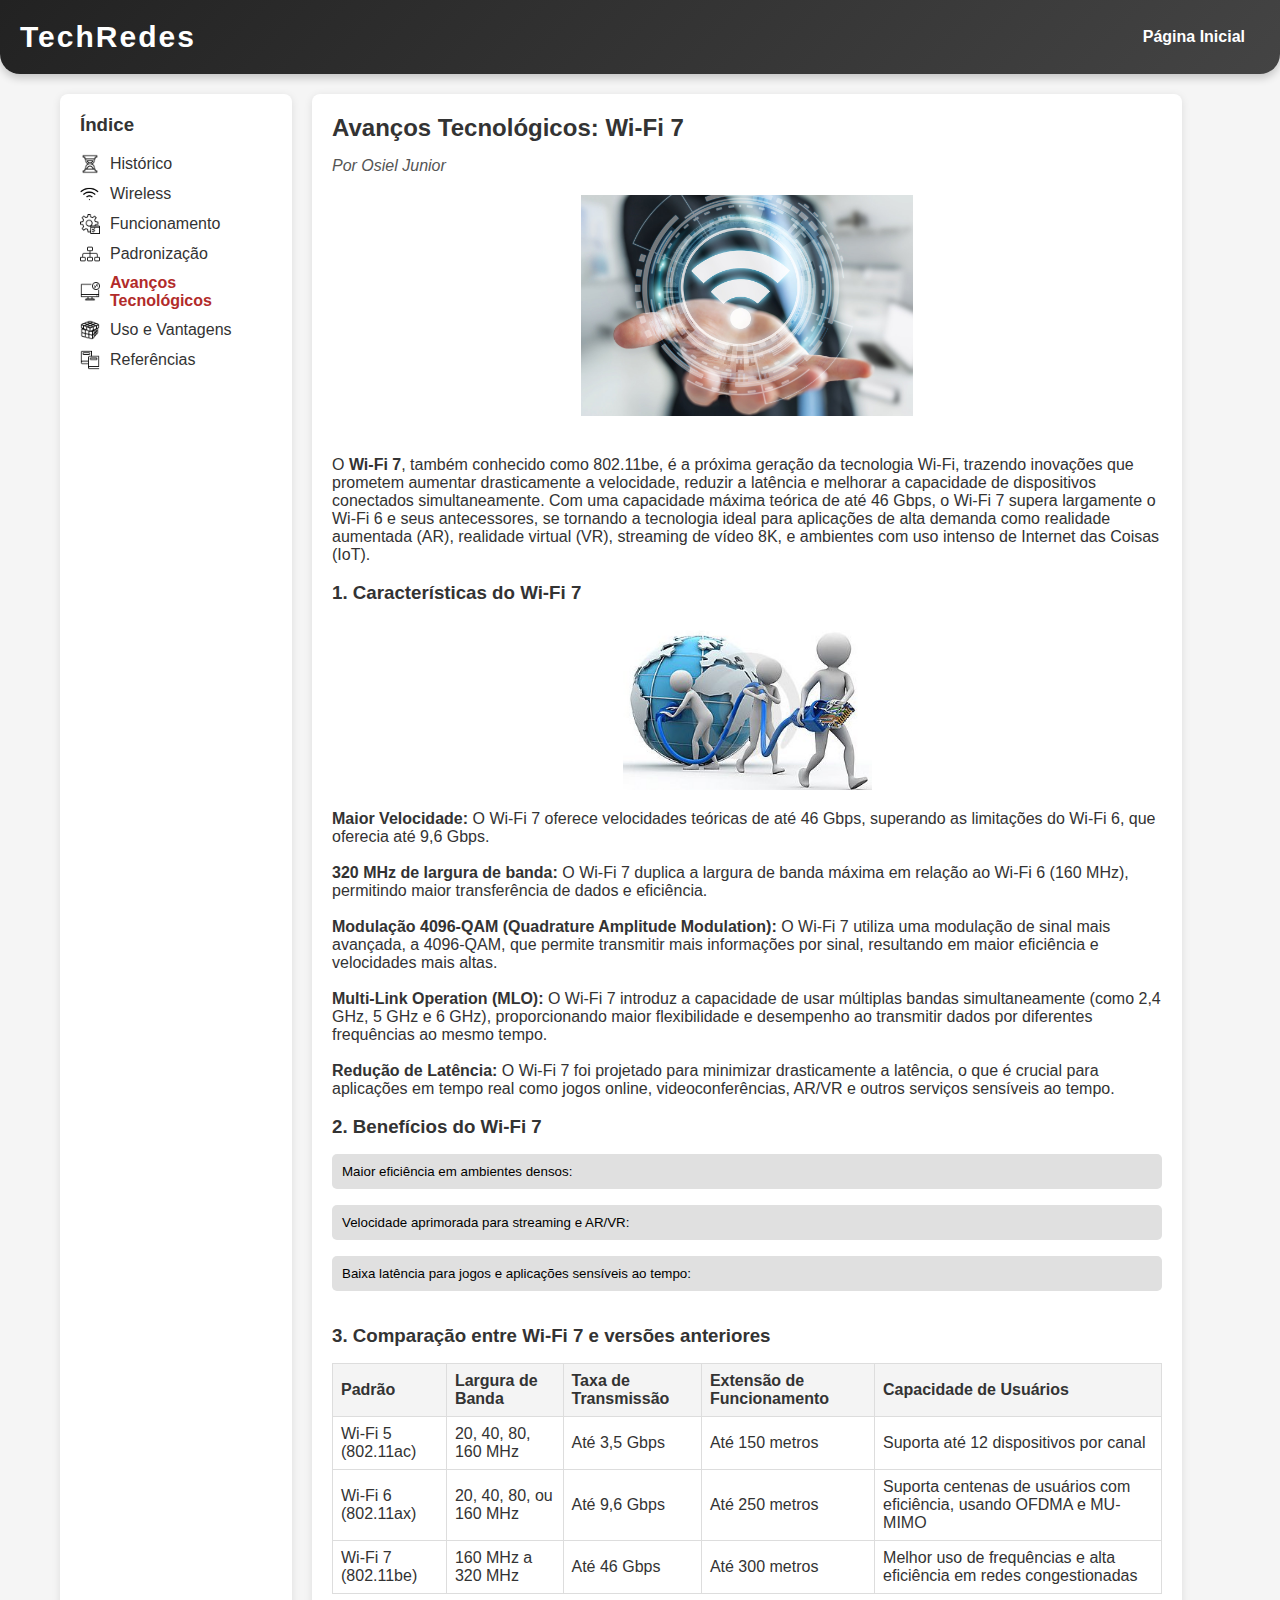
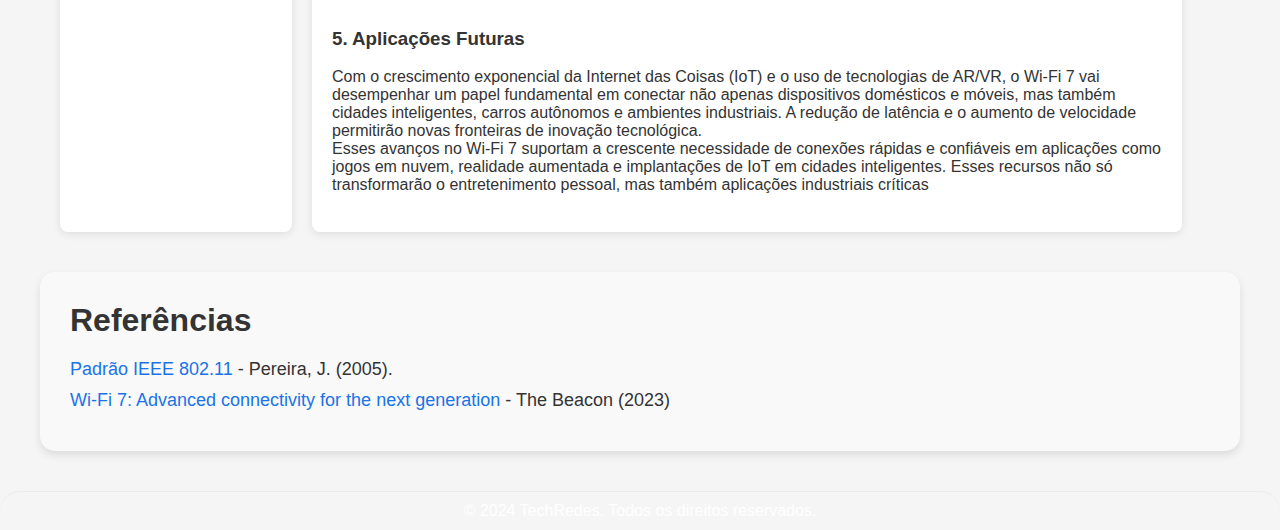
==== commit 0258b175: "atualização de padronização" ====
--- a/assets/html/avancos-tecnologicos.html
+++ b/assets/html/avancos-tecnologicos.html
@@ -74,60 +74,61 @@
                 </ul>
             </aside>
 
-            <section class="conteudo-principal">
-                <h2>Avanços Tecnológicos</h2>
+            <se class="conteudo-principal">
+                
+           
+
+                <h2>Avanços Tecnológicos: Wi-Fi 7</h2>
                 <p class="autor">Por Osiel Junior</p>
 
                 <div class="imagem-principal-container">
                     <img src="./../img/avancos-tecnologicos/avancos1.jpg" alt="Gráfico de Componentes" class="imagem-principal">
                 </div>
 
-                <p>O <strong>Wi-Fi 6</strong>, também conhecido como 802.11ax, é a versão mais recente da tecnologia Wi-Fi amplamente adotada, projetada para oferecer maior velocidade, eficiência e melhor desempenho em ambientes congestionados. Comparado ao seu antecessor, o Wi-Fi 5 (802.11ac), o Wi-Fi 6 é mais eficiente em lidar com um número crescente de dispositivos conectados simultaneamente, como em casas inteligentes, escritórios e espaços públicos.
-                </p><br>
-
-                <h3>1. Características do Wi-Fi 6</h3>
+                <p>
+                    O <strong>Wi-Fi 7</strong>, também conhecido como 802.11be, é a próxima geração da tecnologia Wi-Fi, trazendo inovações que prometem aumentar drasticamente a velocidade, reduzir a latência e melhorar a capacidade de dispositivos conectados simultaneamente. Com uma capacidade máxima teórica de até 46 Gbps, o Wi-Fi 7 supera largamente o Wi-Fi 6 e seus antecessores, se tornando a tecnologia ideal para aplicações de alta demanda como realidade aumentada (AR), realidade virtual (VR), streaming de vídeo 8K, e ambientes com uso intenso de Internet das Coisas (IoT).
+                </p> <br>
+
+                <h3>1. Características do Wi-Fi 7</h3>
+
                 <div class="graficos">
                     <img src="./../img/padronizacao/module.jpeg" alt="Gráfico de Componentes">
                 </div>
-        
-            
-
-                        <p>
-                           <strong> Maior Velocidade:</strong> O Wi-Fi 6 pode atingir velocidades de até 9,6 Gbps, comparado ao máximo teórico de 3,5 Gbps do Wi-Fi 5.
-                        </p><br>
-
-                        <p>
-                        <strong>OFDMA (Orthogonal Frequency Division Multiple Access): </strong> O Wi-Fi 6 utiliza <strong>OFDMA</strong>, uma técnica que divide o canal de transmissão em subcanais menores, permitindo que vários dispositivos compartilhem o canal ao mesmo tempo. Isso melhora o desempenho em redes congestionadas, como áreas urbanas densas ou ambientes empresariais.
-                        </p><br>
-
-                        <p>
-                            <strong>MU-MIMO (Multi-User, Multiple Input, Multiple Output):</strong> Enquanto o Wi-Fi 5 oferecia <strong>MU-MIMO</strong> apenas no download, o Wi-Fi 6 expande essa tecnologia para uploads e downloads, permitindo que mais dispositivos sejam atendidos simultaneamente. Ele pode lidar com até 8 streams de dados em simultâneo, contra 4 do Wi-Fi 5.
-                        </p><br>
-
-                        <p>
-                            <strong>1024-QAM (Quadrature Amplitude Modulation):</strong>
-                            O Wi-Fi 6 usa uma modulação de sinal mais densa, <strong>1024-QAM</strong>, que permite a transferência de mais dados a cada sinal transmitido, resultando em maior eficiência de dados, o que melhora a velocidade em até 25% em comparação com o Wi-Fi 5, que usava 256-QAM.
-                        </p><br>
-
-                        <p>
-                            <strong>Target Wake Time (TWT):</strong>O Wi-Fi 6 introduz o <strong>Target Wake Time</strong>, uma funcionalidade que permite que dispositivos em modo de economia de energia, como dispositivos IoT, programem quando devem acordar para transmitir ou receber dados, aumentando a eficiência energética e economizando bateria.
-                        </p><br>
-                        
-                        <p>
-                            <strong>BSS Coloring:</strong>
-                            A tecnologia <strong>BSS Coloring</strong> ajuda a identificar e diferenciar sinais de redes vizinhas, permitindo que dispositivos ignorem sinais interferentes de redes próximas. Isso melhora a performance em áreas densas, como prédios de apartamentos.
-                        </p><br>
-
-                        <p>
-                            <strong>Redução de Latência:</strong>
-                            O Wi-Fi 6 foi projetado para reduzir a latência, o que melhora a experiência em aplicações como jogos online e videoconferências, além de suportar mais dispositivos simultaneamente.
-                        </p><br>
-           
-
-               <br> <h3>2. Tipos de Wi-Fi 6</h3><br>
-               <p> O IEEE 802.11 é o padrão para redes sem fio, introduzido em 1997. Ele especifica a operação em duas camadas: física e enlace, com diferentes variantes como: 
-    
-                
+
+                <p><strong>Maior Velocidade:</strong> O Wi-Fi 7 oferece velocidades teóricas de até 46 Gbps, superando as limitações do Wi-Fi 6, que oferecia até 9,6 Gbps.</p>
+
+               <br> <p><strong>320 MHz de largura de banda:</strong> O Wi-Fi 7 duplica a largura de banda máxima em relação ao Wi-Fi 6 (160 MHz), permitindo maior transferência de dados e eficiência.</p>
+
+              <br>  <p><strong>Modulação 4096-QAM (Quadrature Amplitude Modulation):</strong> O Wi-Fi 7 utiliza uma modulação de sinal mais avançada, a 4096-QAM, que permite transmitir mais informações por sinal, resultando em maior eficiência e velocidades mais altas.</p>
+
+              <br>  <p><strong>Multi-Link Operation (MLO):</strong> O Wi-Fi 7 introduz a capacidade de usar múltiplas bandas simultaneamente (como 2,4 GHz, 5 GHz e 6 GHz), proporcionando maior flexibilidade e desempenho ao transmitir dados por diferentes frequências ao mesmo tempo.</p>
+
+               <br> <p><strong>Redução de Latência:</strong> O Wi-Fi 7 foi projetado para minimizar drasticamente a latência, o que é crucial para aplicações em tempo real como jogos online, videoconferências, AR/VR e outros serviços sensíveis ao tempo.</p> <br>
+
+                <h3>2. Benefícios do Wi-Fi 7</h3>
+
+                <div class="acordeao">
+                    <button class="acordeao-btn">Maior eficiência em ambientes densos:</button>
+                    <div class="acordeao-conteudo">
+                        <p>O Wi-Fi 7 foi desenvolvido para lidar com ambientes onde há muitos dispositivos conectados simultaneamente, como estádios, centros de convenções e escritórios corporativos, sem comprometer o desempenho.</p>
+                    </div>
+                </div>
+
+                <div class="acordeao">
+                    <button class="acordeao-btn">Velocidade aprimorada para streaming e AR/VR:</button>
+                    <div class="acordeao-conteudo">
+                        <p>Com velocidades muito superiores às gerações anteriores, o Wi-Fi 7 se adapta perfeitamente a aplicações que exigem alta largura de banda, como streaming de vídeo 8K, realidade aumentada e virtual.</p>
+                    </div>
+                </div>
+
+                <div class="acordeao">
+                    <button class="acordeao-btn">Baixa latência para jogos e aplicações sensíveis ao tempo:</button>
+                    <div class="acordeao-conteudo">
+                        <p>A redução significativa na latência permite uma experiência melhor para gamers e para quem usa videoconferências ou outras aplicações que requerem resposta em tempo real.</p>
+                    </div>
+                </div> <br>
+
+                <h3>3. Comparação entre Wi-Fi 7 e versões anteriores</h3>
 
                 <table class="tabela-padroes">
                     <thead>
@@ -141,95 +142,38 @@
                     </thead>
                     <tbody>
                         <tr>
+                            <td>Wi-Fi 5 (802.11ac)</td>
+                            <td>20, 40, 80, 160 MHz</td>
+                            <td>Até 3,5 Gbps</td>
+                            <td>Até 150 metros</td>
+                            <td>Suporta até 12 dispositivos por canal</td>
+                        </tr>
+                        <tr>
                             <td>Wi-Fi 6 (802.11ax)</td>
                             <td>20, 40, 80, ou 160 MHz</td>
                             <td>Até 9,6 Gbps</td>
                             <td>Até 250 metros</td>
-                            <td>Suporta centenas de usuários com eficiência, usando tecnologia OFDMA</td>
-                        </tr>
-                        <tr>
-                            <td>Wi-Fi 6E</td>
-                            <td>20, 40, 80, ou 160 MHz</td>
-                            <td>Até 9,6 Gbps, com melhorias na banda de 6 GHz</td>
-                            <td>Até 250 metros</td>
-                            <td>Suporta centenas de usuários, ideal para AR/VR e aplicações de alta largura de banda</td>
+                            <td>Suporta centenas de usuários com eficiência, usando OFDMA e MU-MIMO</td>
+                        </tr>
+                        <tr>
+                            <td>Wi-Fi 7 (802.11be)</td>
+                            <td>160 MHz a 320 MHz</td>
+                            <td>Até 46 Gbps</td>
+                            <td>Até 300 metros</td>
+                            <td>Melhor uso de frequências e alta eficiência em redes congestionadas</td>
                         </tr>
                     </tbody>
-                </table>   <br>
-                
-                
-
-                <h3>3. Benefícios do Wi-Fi 6</h3>
-                
-            <div class="acordeao">
-                <button class="acordeao-btn"><li>Melhor desempenho em ambientes densos:</li></button>
-                <div class="acordeao-conteudo">
-                    <p>
-                        O Wi-Fi 6 foi projetado para lidar com áreas onde há muitos dispositivos conectados à rede, como edifícios de apartamentos ou escritórios corporativos</p> 
-                </div>
-            </div>
-
-
-            <div class="acordeao">
-                <button class="acordeao-btn"><li>Maior eficiência energética:</li></button>
-                <div class="acordeao-conteudo">
-                    <p>
-                        Com o recurso TWT, dispositivos em redes Wi-Fi 6 podem economizar energia, aumentando a vida útil da bateria em dispositivos móveis e IoT.</p> 
-                </div>
-            </div>
-
-
-            <div class="acordeao">
-                <button class="acordeao-btn"><li>Melhoria na segurança:</li></button>
-                <div class="acordeao-conteudo">
-                    <p>
-                        Embora não exclusivo do Wi-Fi 6, a <strong>WPA3</strong>, a versão mais recente do protocolo de segurança Wi-Fi, geralmente é usada em dispositivos Wi-Fi 6, proporcionando uma camada extra de proteção.</p>  
-                </div>
-            </div>
-
-        
-          <br><h3>4. Wi-Fi 7 </h3><br>
-
-          <table class="tabela-padroes">
-            <thead>
-                <tr>
-                    <th>Padrão</th>
-                    <th>Largura de Banda</th>
-                    <th>Taxa de Transmissão</th>
-                    <th>Extensão de Funcionamento</th>
-                    <th>Capacidade de Usuários</th>
-                </tr>
-            </thead>
-            <tbody>
-                <tr>
-                    <td>Wi-Fi 6 (802.11ax)</td>
-                    <td>20, 40, 80, ou 160 MHz</td>
-                    <td>Até 9,6 Gbps</td>
-                    <td>Até 250 metros</td>
-                    <td>Suporta centenas de usuários com eficiência, usando tecnologia OFDMA</td>
-                </tr>
-                <tr>
-                    <td>Wi-Fi 6E</td>
-                    <td>20, 40, 80, ou 160 MHz</td>
-                    <td>Até 9,6 Gbps, com melhorias na banda de 6 GHz</td>
-                    <td>Até 250 metros</td>
-                    <td>Suporta centenas de usuários, ideal para AR/VR e aplicações de alta largura de banda</td>
-                </tr>
-                <tr>
-                    <td>Wi-Fi 7 (802.11be)</td>
-                    <td>Até 320 MHz</td>
-                    <td>Até 46 Gbps</td>
-                    <td>Até 250 metros</td>
-                    <td>Suporta ainda mais dispositivos simultâneos com MU-MIMO de 16 fluxos e MLO (Operação de Múltiplos Links) para menor latência</td>
-                </tr>
-            </tbody>
-        </table><br>
+                </table> <br>
+
+                <h3>5. Aplicações Futuras</h3> <br>
+                <p>
+                    Com o crescimento exponencial da Internet das Coisas (IoT) e o uso de tecnologias de AR/VR, o Wi-Fi 7 vai desempenhar um papel fundamental em conectar não apenas dispositivos domésticos e móveis, mas também cidades inteligentes, carros autônomos e ambientes industriais. A redução de latência e o aumento de velocidade permitirão novas fronteiras de inovação tecnológica.
+                </p>
+        
         
         <p>
             Esses avanços no Wi-Fi 7 suportam a crescente necessidade de conexões rápidas e confiáveis em aplicações como jogos em nuvem, realidade aumentada e implantações de IoT em cidades inteligentes. Esses recursos não só transformarão o entretenimento pessoal, mas também aplicações industriais críticas
         </p><br>
-        
-        
             
          </section>
 
--- a/assets/css/reading.styles.css
+++ b/assets/css/reading.styles.css
@@ -3,6 +3,7 @@
 /* Estilo geral para as páginas de leitura */
 body {
     background-color: #f5f5f5;
+    
 }
 
 /* Layout principal para páginas de leitura */
@@ -399,3 +400,6 @@
 .acordeao-btn.active {
     background-color: #c0c0c0;
 }
+
+/*<!-- Desenvolvido por [Daniel Rodrigues Pereira]/ -->
+*/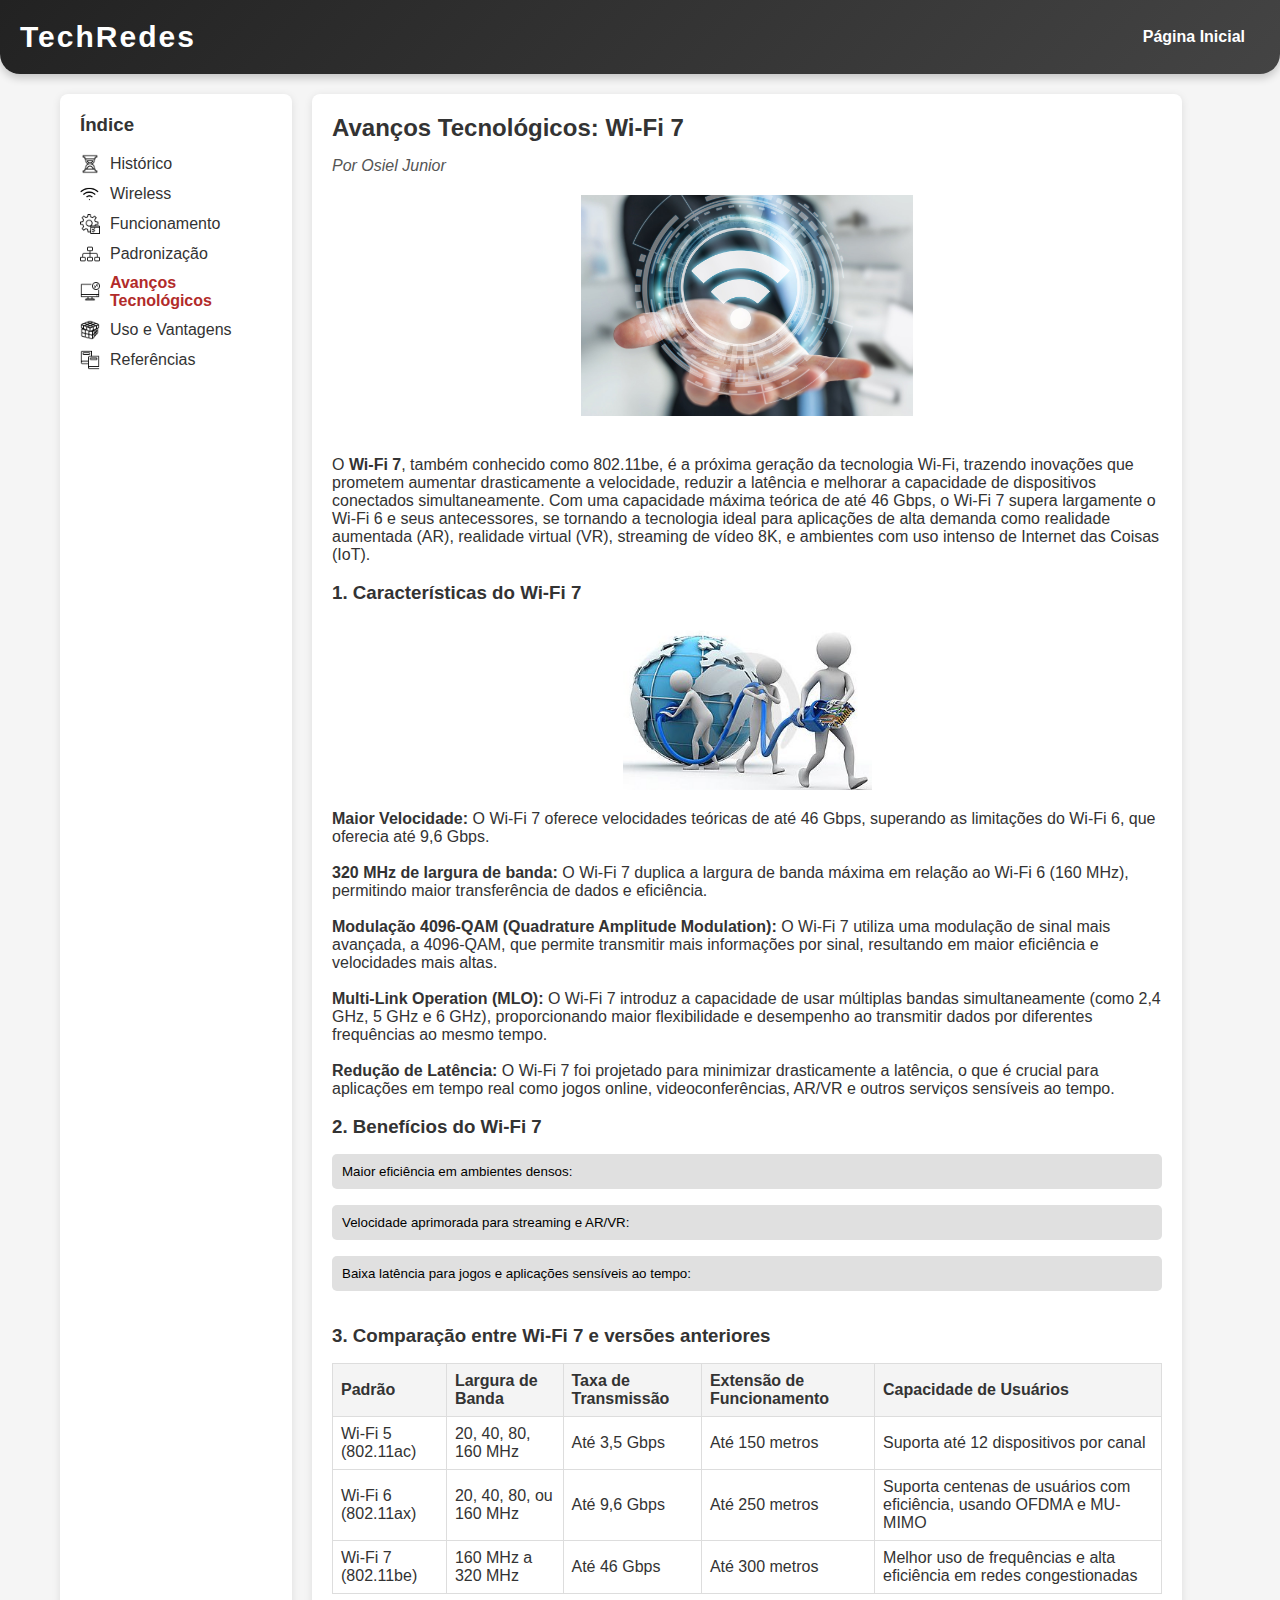
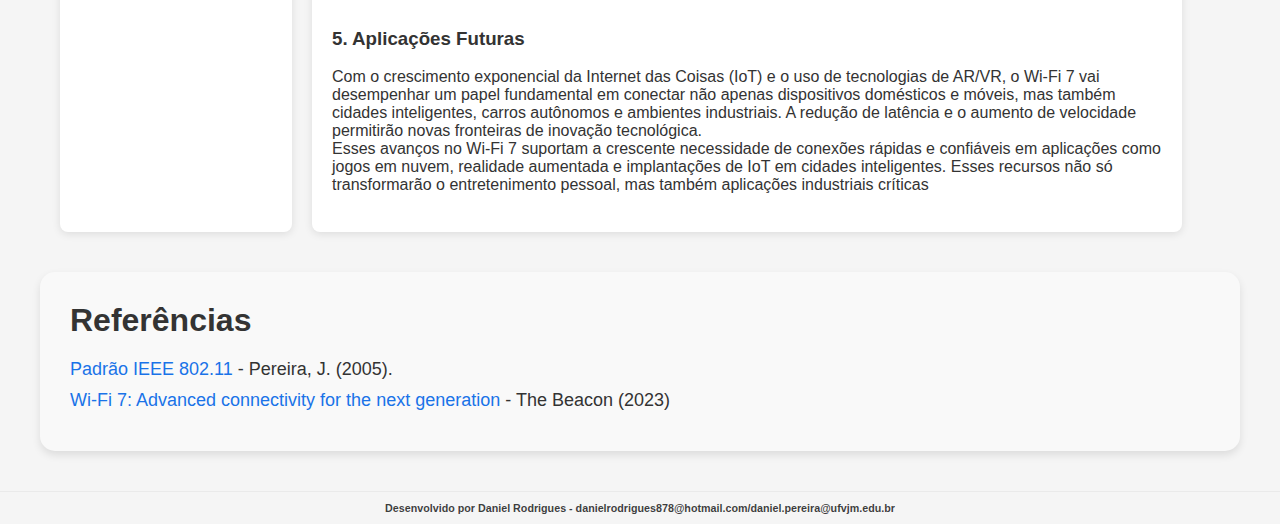
==== commit 720b8568: "atualização de bugs" ====
--- a/assets/html/avancos-tecnologicos.html
+++ b/assets/html/avancos-tecnologicos.html
@@ -197,7 +197,13 @@
     </main>
 
     <footer>
-        <p>&copy; 2024 TechRedes. Todos os direitos reservados.</p>
+        <style>
+            h6{
+                text-align: center;
+                color: rgba(0, 0, 0, 0.77);
+            }
+        </style>
+        <h6>Desenvolvido por Daniel Rodrigues - danielrodrigues878@hotmail.com/daniel.pereira@ufvjm.edu.br</h6>
     </footer>
 
     <script>
--- a/assets/css/reading.styles.css
+++ b/assets/css/reading.styles.css
@@ -236,7 +236,7 @@
     margin-bottom: 20px;
 }
 
-/* Footer da página wireless */
+/* Footer das páginas */
 footer {
     background-color: #f5f5f5;
     text-align: center;
